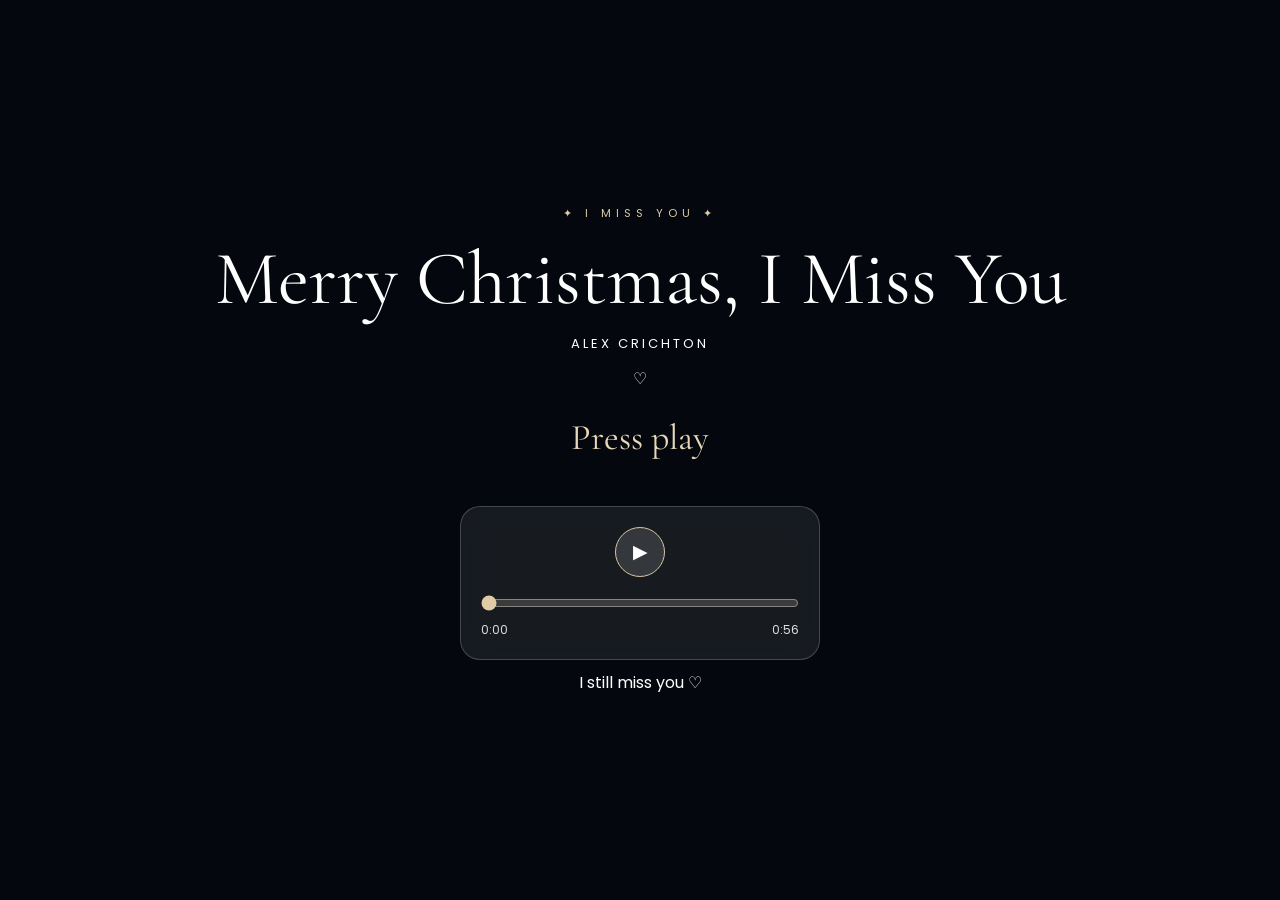
==== song.html @ f6965e20 "Add files via upload" ====
<!DOCTYPE html>
<html lang="id">
<head>
    <meta charset="UTF-8">
    <meta name="viewport" content="width=device-width, initial-scale=1.0">
    <title>Merry Christmas, I Miss You</title>
    <link rel="stylesheet" href="style.css">
</head>
<body>

    <video id="bg-video" autoplay muted loop playsinline>
        <source src="christmas.mp4" type="video/mp4">
    </video>

    <div class="overlay"></div>
    <div id="snow-container"></div>

    <main class="container">

        <p class="subtitle">✦ I MISS YOU ✦</p>

        <h1>Merry Christmas, I Miss You</h1>

        <p class="artist">ALEX CRICHTON</p>

        <p class="heart">♡</p>

        <div id="lyrics" class="lyric-in">
            Press play
        </div>

        <div class="player">
            <button id="playBtn" aria-label="Putar musik">▶</button>

            <audio id="music" preload="auto">
                <source src="lagu.mp3" type="audio/mpeg">
            </audio>

            <input
                type="range"
                id="progress"
                min="0"
                max="100"
                value="0"
                step="0.1"
            >

            <div class="time-row">
                <span id="currentTime">0:00</span>
                <span id="duration">0:56</span>
            </div>
        </div>

        <p class="footer-text">I still miss you ♡</p>

    </main>

    <script src="script.js"></script>
</body>
</html>
---- style.css ----
@import url('https://fonts.googleapis.com/css2?family=Cormorant+Garamond:wght@400;500;600&family=Poppins:wght@300;400;500&display=swap');

* {
    margin: 0;
    padding: 0;
    box-sizing: border-box;
}

body {
    min-height: 100vh;
    background: #080b10;
    color: white;
    font-family: 'Poppins', sans-serif;
    overflow: hidden;
}

#bg-video {
    position: fixed;
    inset: 0;
    width: 100%;
    height: 100%;
    object-fit: cover;
    z-index: -3;
}

.overlay {
    position: fixed;
    inset: 0;
    background: rgba(3, 7, 13, 0.65);
    z-index: -2;
}

/* SEMUA KONTEN DI TENGAH */
.container {
    position: relative;
    z-index: 2;
    min-height: 100vh;
    width: 100%;
    padding: 25px;
    display: flex;
    flex-direction: column;
    justify-content: center;
    align-items: center;
    text-align: center;
}

.subtitle {
    font-size: 11px;
    letter-spacing: 5px;
    color: #dfcba5;
    margin-bottom: 16px;
}

h1 {
    max-width: 100%;
    font-family: 'Cormorant Garamond', serif;
    font-size: clamp(38px, 6vw, 76px);
    font-weight: 400;
    line-height: 1.1;
    margin-bottom: 12px;
}

.artist {
    font-size: 13px;
    letter-spacing: 3px;
    margin-bottom: 12px;
}

#lyrics {
    min-height: 65px;
    max-width: 90%;
    margin-top: 25px;
    margin-bottom: 15px;
    color: #e8d7b8;
    font-family: 'Cormorant Garamond', serif;
    font-size: clamp(24px, 3vw, 36px);
    text-align: center;
}

.lyric-in {
    animation: fadeIn 0.8s ease both;
}

@keyframes fadeIn {
    from {
        opacity: 0;
        transform: translateY(12px);
    }
    to {
        opacity: 1;
        transform: translateY(0);
    }
}

/* PLAYER DI TENGAH */
.player {
    width: min(360px, 90%);
    margin: 10px auto;
    padding: 20px;
    border: 1px solid rgba(255, 255, 255, 0.2);
    border-radius: 20px;
    background: rgba(255, 255, 255, 0.08);
    backdrop-filter: blur(15px);
    text-align: center;
}

#playBtn {
    width: 50px;
    height: 50px;
    border: 1px solid #d8c6a4;
    border-radius: 50%;
    background: rgba(255, 255, 255, 0.12);
    color: white;
    font-size: 19px;
    cursor: pointer;
}

#playBtn:hover {
    background: #d8c6a4;
    color: #080b10;
}

#progress {
    display: block;
    width: 100%;
    margin-top: 18px;
    accent-color: #dfcba5;
    cursor: pointer;
}

.time-row {
    display: flex;
    justify-content: space-between;
    margin-top: 10px;
    font-size: 12px;
    color: #ddd;
}

/* SALJU */
#snow-container {
    position: fixed;
    inset: 0;
    overflow: hidden;
    pointer-events: none;
    z-index: 1;
}

.snow {
    position: absolute;
    top: -20px;
    color: white;
    opacity: 0.7;
    animation: snowFall linear forwards;
}

@keyframes snowFall {
    to {
        transform: translateY(110vh) rotate(360deg);
        opacity: 0;
    }
}

@media (max-width: 600px) {
    h1 {
        font-size: 42px;
    }

    .subtitle {
        letter-spacing: 3px;
    }
}

#snow-container {
    position: fixed;
    inset: 0;
    overflow: hidden;
    pointer-events: none;
    z-index: 10;
}

.snow {
    position: absolute;
    top: -20px;
    color: white;
    text-shadow: 0 0 8px white;
    animation: snowFall linear forwards;
    pointer-events: none;
}

@keyframes snowFall {
    to {
        transform: translateY(110vh) rotate(360deg);
        opacity: 0;
    }
}
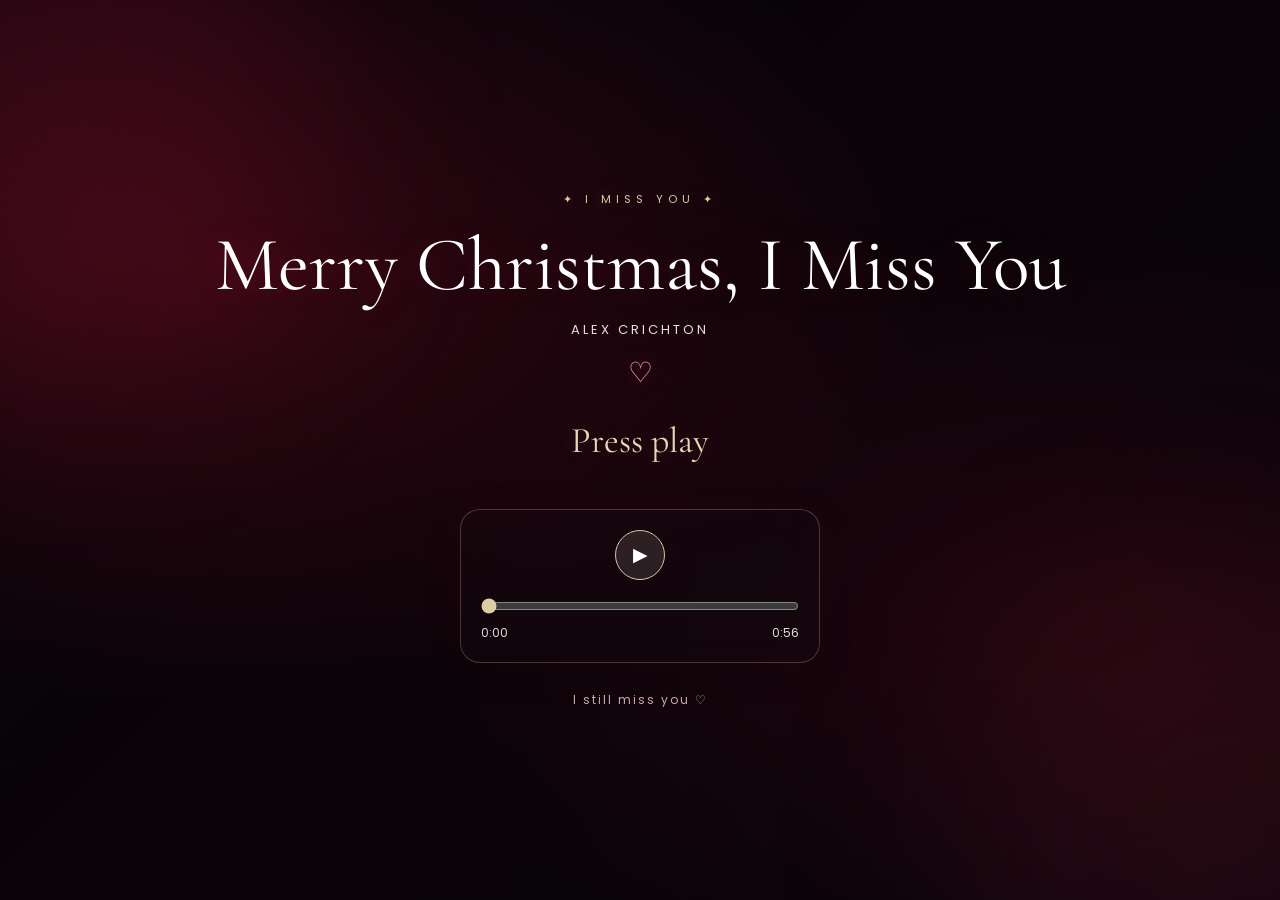
==== commit e1eb74c3: "Add files via upload" ====
--- a/song.html
+++ b/song.html
@@ -4,13 +4,13 @@
 <head>
     <meta charset="UTF-8">
     <meta name="viewport" content="width=device-width, initial-scale=1.0">
-    <title>Merry Christmas, I Miss You</title>
+   <title>Merry Christmas, I Miss You TEST</title>
     <link rel="stylesheet" href="style.css">
 </head>
 <body>
 
     <video id="bg-video" autoplay muted loop playsinline>
-        <source src="christmas.mp4" type="video/mp4">
+        <source src="video.mp4" type="video/mp4">
     </video>
 
     <div class="overlay"></div>
--- a/style.css
+++ b/style.css
@@ -1,3 +1,4 @@
+
 @import url('https://fonts.googleapis.com/css2?family=Cormorant+Garamond:wght@400;500;600&family=Poppins:wght@300;400;500&display=swap');
 
 * {
@@ -8,29 +9,73 @@
 
 body {
     min-height: 100vh;
-    background: #080b10;
+    background: #080609;
     color: white;
     font-family: 'Poppins', sans-serif;
     overflow: hidden;
 }
 
+/* BACKGROUND VIDEO */
 #bg-video {
     position: fixed;
     inset: 0;
     width: 100%;
     height: 100%;
     object-fit: cover;
-    z-index: -3;
-}
-
+    z-index: -2;
+}
+
+/* CINEMATIC OVERLAY + RED GLOW */
 .overlay {
     position: fixed;
     inset: 0;
-    background: rgba(3, 7, 13, 0.65);
-    z-index: -2;
-}
-
-/* SEMUA KONTEN DI TENGAH */
+    background: rgba(88, 127, 242, 0.4);
+    z-index: -1;
+    pointer-events: none;
+}
+
+/* CAHAYA MERAH YANG BERGERAK LEMBUT */
+body::before,
+body::after {
+    content: "";
+    position: fixed;
+    width: 40vw;
+    height: 40vw;
+    min-width: 260px;
+    min-height: 260px;
+    border-radius: 50%;
+    filter: blur(100px);
+    opacity: 0.20;
+    pointer-events: none;
+    z-index: -1;
+    animation: glowMove 12s ease-in-out infinite alternate;
+}
+
+body::before {
+    background: #a31338;
+    top: -15%;
+    left: -15%;
+}
+
+body::after {
+    background: #6c152e;
+    right: -15%;
+    bottom: -20%;
+    animation-delay: -6s;
+}
+
+@keyframes glowMove {
+    from {
+        transform: translate(0, 0) scale(0.9);
+        opacity: 0.12;
+    }
+    to {
+        transform: translate(35px, 25px) scale(1.15);
+        opacity: 0.28;
+    }
+}
+
+/* KONTEN UTAMA */
 .container {
     position: relative;
     z-index: 2;
@@ -49,6 +94,7 @@
     letter-spacing: 5px;
     color: #dfcba5;
     margin-bottom: 16px;
+    text-shadow: 0 0 15px rgba(223, 203, 165, 0.35);
 }
 
 h1 {
@@ -58,14 +104,33 @@
     font-weight: 400;
     line-height: 1.1;
     margin-bottom: 12px;
+    text-shadow: 0 0 30px rgba(180, 35, 65, 0.25);
 }
 
 .artist {
     font-size: 13px;
     letter-spacing: 3px;
     margin-bottom: 12px;
-}
-
+    color: #e7dede;
+}
+
+.heart {
+    color: #e7a0ad;
+    font-size: 28px;
+    text-shadow: 0 0 18px rgba(255, 70, 110, 0.65);
+    animation: heartBeat 2s ease-in-out infinite;
+}
+
+@keyframes heartBeat {
+    0%, 100% {
+        transform: scale(1);
+    }
+    50% {
+        transform: scale(1.13);
+    }
+}
+
+/* LIRIK */
 #lyrics {
     min-height: 65px;
     max-width: 90%;
@@ -75,6 +140,7 @@
     font-family: 'Cormorant Garamond', serif;
     font-size: clamp(24px, 3vw, 36px);
     text-align: center;
+    text-shadow: 0 0 18px rgba(223, 203, 165, 0.2);
 }
 
 .lyric-in {
@@ -92,15 +158,19 @@
     }
 }
 
-/* PLAYER DI TENGAH */
+/* MUSIC PLAYER */
 .player {
     width: min(360px, 90%);
     margin: 10px auto;
     padding: 20px;
-    border: 1px solid rgba(255, 255, 255, 0.2);
+    border: 1px solid rgba(255, 225, 230, 0.22);
     border-radius: 20px;
-    background: rgba(255, 255, 255, 0.08);
-    backdrop-filter: blur(15px);
+    background: rgba(20, 12, 18, 0.32);
+    backdrop-filter: blur(18px);
+    -webkit-backdrop-filter: blur(18px);
+    box-shadow:
+        0 8px 35px rgba(0, 0, 0, 0.18),
+        0 0 25px rgba(140, 20, 50, 0.10);
     text-align: center;
 }
 
@@ -109,15 +179,18 @@
     height: 50px;
     border: 1px solid #d8c6a4;
     border-radius: 50%;
-    background: rgba(255, 255, 255, 0.12);
+    background: rgba(255, 255, 255, 0.10);
     color: white;
     font-size: 19px;
     cursor: pointer;
+    transition: 0.25s ease;
 }
 
 #playBtn:hover {
     background: #d8c6a4;
     color: #080b10;
+    box-shadow: 0 0 22px rgba(216, 198, 164, 0.35);
+    transform: scale(1.06);
 }
 
 #progress {
@@ -136,21 +209,32 @@
     color: #ddd;
 }
 
-/* SALJU */
+.footer-text {
+    margin-top: 18px;
+    color: #e8c8ce;
+    font-size: 12px;
+    letter-spacing: 2px;
+    opacity: 0.85;
+}
+
+/* LAPISAN ANIMASI */
 #snow-container {
     position: fixed;
     inset: 0;
     overflow: hidden;
     pointer-events: none;
-    z-index: 1;
-}
-
+    z-index: 10;
+}
+
+/* SALJU */
 .snow {
     position: absolute;
     top: -20px;
     color: white;
-    opacity: 0.7;
+    text-shadow: 0 0 8px rgba(255, 255, 255, 0.8);
     animation: snowFall linear forwards;
+    pointer-events: none;
+    will-change: transform, opacity;
 }
 
 @keyframes snowFall {
@@ -160,7 +244,44 @@
     }
 }
 
+/* HATI MELAYANG */
+.floating-heart {
+    position: absolute;
+    bottom: -35px;
+    color: #ff8da6;
+    text-shadow: 0 0 12px rgba(255, 55, 100, 0.65);
+    animation: heartFloat linear forwards;
+    pointer-events: none;
+    will-change: transform, opacity;
+}
+
+@keyframes heartFloat {
+    0% {
+        transform: translate3d(0, 0, 0) rotate(0deg) scale(0.7);
+        opacity: 0;
+    }
+    15% {
+        opacity: 0.8;
+    }
+    50% {
+        transform: translate3d(25px, -50vh, 0) rotate(15deg) scale(1);
+        opacity: 0.7;
+    }
+    85% {
+        opacity: 0.5;
+    }
+    100% {
+        transform: translate3d(-20px, -110vh, 0) rotate(-15deg) scale(0.8);
+        opacity: 0;
+    }
+}
+
+/* HP */
 @media (max-width: 600px) {
+    .container {
+        padding: 20px;
+    }
+
     h1 {
         font-size: 42px;
     }
@@ -168,8 +289,262 @@
     .subtitle {
         letter-spacing: 3px;
     }
-}
-
+
+    .player {
+        padding: 18px;
+    }
+
+    body::before,
+    body::after {
+        filter: blur(75px);
+    }
+}
+
+/* PENGATURAN AKSESIBILITAS */
+@media (prefers-reduced-motion: reduce) {
+    body::before,
+    body::after,
+    .heart {
+        animation: none;
+    }
+}
+
+@import url('https://fonts.googleapis.com/css2?family=Cormorant+Garamond:wght@400;500;600&family=Poppins:wght@300;400;500&display=swap');
+
+* {
+    margin: 0;
+    padding: 0;
+    box-sizing: border-box;
+}
+
+body {
+    min-height: 100vh;
+    background: #080609;
+    color: white;
+    font-family: 'Poppins', sans-serif;
+    overflow: hidden;
+}
+
+/* BACKGROUND VIDEO */
+#bg-video {
+    position: fixed;
+    inset: 0;
+    width: 100%;
+    height: 100%;
+    object-fit: cover;
+    z-index: -3;
+    transform: scale(1.02);
+}
+
+/* CINEMATIC OVERLAY + RED GLOW */
+.overlay {
+    position: fixed;
+    inset: 0;
+    background:
+        radial-gradient(
+            ellipse at 15% 30%,
+            rgba(150, 15, 38, 0.30),
+            transparent 48%
+        ),
+        radial-gradient(
+            ellipse at 85% 70%,
+            rgba(115, 12, 32, 0.25),
+            transparent 45%
+        ),
+        linear-gradient(
+            135deg,
+            rgba(3, 4, 9, 0.65),
+            rgba(12, 3, 9, 0.72),
+            rgba(3, 5, 10, 0.76)
+        );
+    z-index: -2;
+    pointer-events: none;
+}
+
+/* CAHAYA MERAH YANG BERGERAK LEMBUT */
+body::before,
+body::after {
+    content: "";
+    position: fixed;
+    width: 40vw;
+    height: 40vw;
+    min-width: 260px;
+    min-height: 260px;
+    border-radius: 50%;
+    filter: blur(100px);
+    opacity: 0.20;
+    pointer-events: none;
+    z-index: -1;
+    animation: glowMove 12s ease-in-out infinite alternate;
+}
+
+body::before {
+    background: #a31338;
+    top: -15%;
+    left: -15%;
+}
+
+body::after {
+    background: #6c152e;
+    right: -15%;
+    bottom: -20%;
+    animation-delay: -6s;
+}
+
+@keyframes glowMove {
+    from {
+        transform: translate(0, 0) scale(0.9);
+        opacity: 0.12;
+    }
+    to {
+        transform: translate(35px, 25px) scale(1.15);
+        opacity: 0.28;
+    }
+}
+
+/* KONTEN UTAMA */
+.container {
+    position: relative;
+    z-index: 2;
+    min-height: 100vh;
+    width: 100%;
+    padding: 25px;
+    display: flex;
+    flex-direction: column;
+    justify-content: center;
+    align-items: center;
+    text-align: center;
+}
+
+.subtitle {
+    font-size: 11px;
+    letter-spacing: 5px;
+    color: #dfcba5;
+    margin-bottom: 16px;
+    text-shadow: 0 0 15px rgba(223, 203, 165, 0.35);
+}
+
+h1 {
+    max-width: 100%;
+    font-family: 'Cormorant Garamond', serif;
+    font-size: clamp(38px, 6vw, 76px);
+    font-weight: 400;
+    line-height: 1.1;
+    margin-bottom: 12px;
+    text-shadow: 0 0 30px rgba(180, 35, 65, 0.25);
+}
+
+.artist {
+    font-size: 13px;
+    letter-spacing: 3px;
+    margin-bottom: 12px;
+    color: #e7dede;
+}
+
+.heart {
+    color: #e7a0ad;
+    font-size: 28px;
+    text-shadow: 0 0 18px rgba(255, 70, 110, 0.65);
+    animation: heartBeat 2s ease-in-out infinite;
+}
+
+@keyframes heartBeat {
+    0%, 100% {
+        transform: scale(1);
+    }
+    50% {
+        transform: scale(1.13);
+    }
+}
+
+/* LIRIK */
+#lyrics {
+    min-height: 65px;
+    max-width: 90%;
+    margin-top: 25px;
+    margin-bottom: 15px;
+    color: #e8d7b8;
+    font-family: 'Cormorant Garamond', serif;
+    font-size: clamp(24px, 3vw, 36px);
+    text-align: center;
+    text-shadow: 0 0 18px rgba(223, 203, 165, 0.2);
+}
+
+.lyric-in {
+    animation: fadeIn 0.8s ease both;
+}
+
+@keyframes fadeIn {
+    from {
+        opacity: 0;
+        transform: translateY(12px);
+    }
+    to {
+        opacity: 1;
+        transform: translateY(0);
+    }
+}
+
+/* MUSIC PLAYER */
+.player {
+    width: min(360px, 90%);
+    margin: 10px auto;
+    padding: 20px;
+    border: 1px solid rgba(255, 225, 230, 0.22);
+    border-radius: 20px;
+    background: rgba(20, 12, 18, 0.32);
+    backdrop-filter: blur(18px);
+    -webkit-backdrop-filter: blur(18px);
+    box-shadow:
+        0 8px 35px rgba(0, 0, 0, 0.18),
+        0 0 25px rgba(140, 20, 50, 0.10);
+    text-align: center;
+}
+
+#playBtn {
+    width: 50px;
+    height: 50px;
+    border: 1px solid #d8c6a4;
+    border-radius: 50%;
+    background: rgba(255, 255, 255, 0.10);
+    color: white;
+    font-size: 19px;
+    cursor: pointer;
+    transition: 0.25s ease;
+}
+
+#playBtn:hover {
+    background: #d8c6a4;
+    color: #080b10;
+    box-shadow: 0 0 22px rgba(216, 198, 164, 0.35);
+    transform: scale(1.06);
+}
+
+#progress {
+    display: block;
+    width: 100%;
+    margin-top: 18px;
+    accent-color: #dfcba5;
+    cursor: pointer;
+}
+
+.time-row {
+    display: flex;
+    justify-content: space-between;
+    margin-top: 10px;
+    font-size: 12px;
+    color: #ddd;
+}
+
+.footer-text {
+    margin-top: 18px;
+    color: #e8c8ce;
+    font-size: 12px;
+    letter-spacing: 2px;
+    opacity: 0.85;
+}
+
+/* LAPISAN ANIMASI */
 #snow-container {
     position: fixed;
     inset: 0;
@@ -178,13 +553,15 @@
     z-index: 10;
 }
 
+/* SALJU */
 .snow {
     position: absolute;
     top: -20px;
     color: white;
-    text-shadow: 0 0 8px white;
+    text-shadow: 0 0 8px rgba(255, 255, 255, 0.8);
     animation: snowFall linear forwards;
     pointer-events: none;
+    will-change: transform, opacity;
 }
 
 @keyframes snowFall {
@@ -192,4 +569,69 @@
         transform: translateY(110vh) rotate(360deg);
         opacity: 0;
     }
+}
+
+/* HATI MELAYANG */
+.floating-heart {
+    position: absolute;
+    bottom: -35px;
+    color: #ff8da6;
+    text-shadow: 0 0 12px rgba(255, 55, 100, 0.65);
+    animation: heartFloat linear forwards;
+    pointer-events: none;
+    will-change: transform, opacity;
+}
+
+@keyframes heartFloat {
+    0% {
+        transform: translate3d(0, 0, 0) rotate(0deg) scale(0.7);
+        opacity: 0;
+    }
+    15% {
+        opacity: 0.8;
+    }
+    50% {
+        transform: translate3d(25px, -50vh, 0) rotate(15deg) scale(1);
+        opacity: 0.7;
+    }
+    85% {
+        opacity: 0.5;
+    }
+    100% {
+        transform: translate3d(-20px, -110vh, 0) rotate(-15deg) scale(0.8);
+        opacity: 0;
+    }
+}
+
+/* HP */
+@media (max-width: 600px) {
+    .container {
+        padding: 20px;
+    }
+
+    h1 {
+        font-size: 42px;
+    }
+
+    .subtitle {
+        letter-spacing: 3px;
+    }
+
+    .player {
+        padding: 18px;
+    }
+
+    body::before,
+    body::after {
+        filter: blur(75px);
+    }
+}
+
+/* PENGATURAN AKSESIBILITAS */
+@media (prefers-reduced-motion: reduce) {
+    body::before,
+    body::after,
+    .heart {
+        animation: none;
+    }
 }
